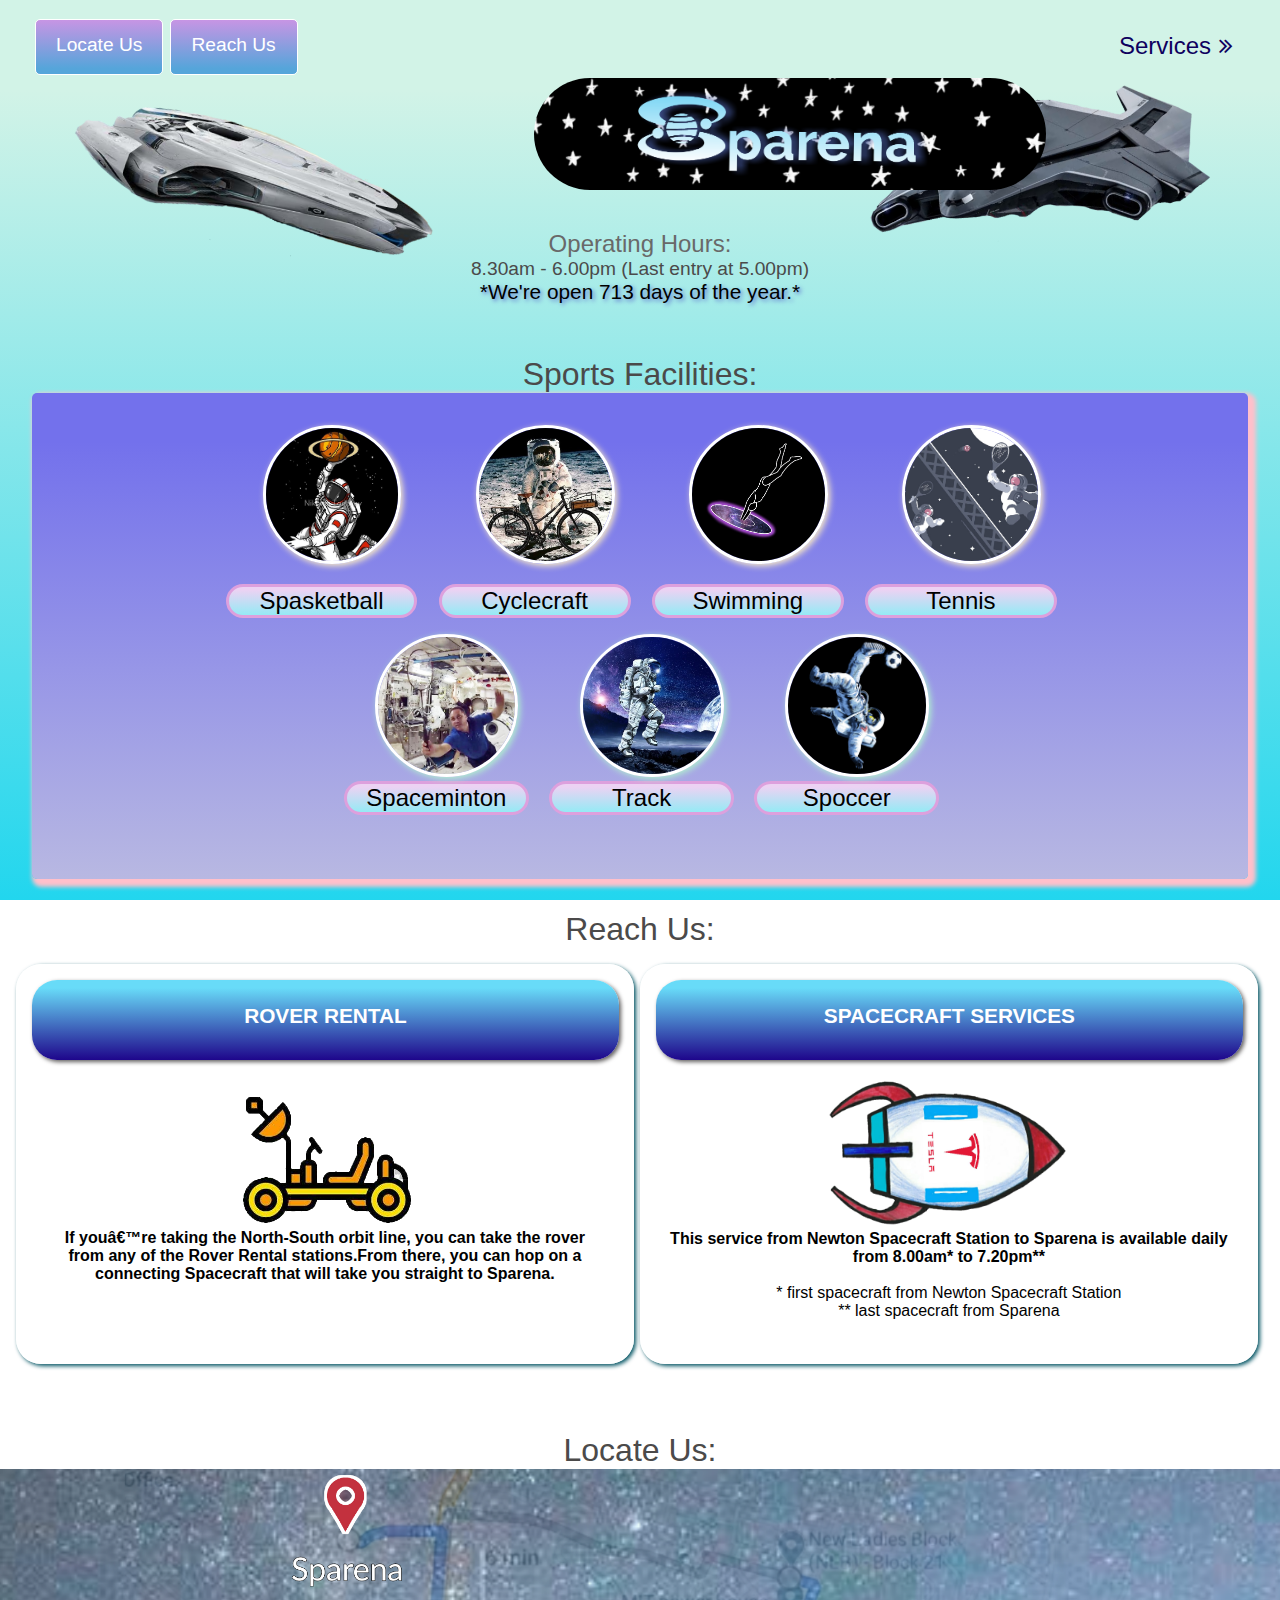
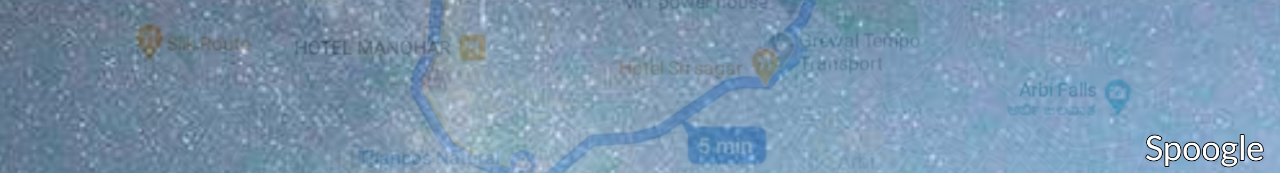
==== index.html @ cf697b69 "Files added for the first time." ====
<!DOCTYPE html>
<html lang="en" dir="ltr">
  <head>


    <meta name="viewport" content="width=device-width, initial-scale=1.0" />
    <meta charset=“UTF-8”>



      
<link rel="stylesheet" href="./css/index.css">

<link rel="stylesheet" href="https://cdnjs.cloudflare.com/ajax/libs/font-awesome/4.7.0/css/font-awesome.min.css">
   

  </head>

  <body>
    <div class="topnavigation">
     

      <a href="#locate">Locate Us</a>

<a href="#reach">Reach Us</a>

    <a href="services.html">Services</a>





</div>
    <div class="topnav">
     

<a class="boxtitle"  href="#locate">Locate Us</a>

<a class="boxtitle"  href="#reach">Reach Us</a>


</div>
 <div class="background-wrap">
  <img src="img/sparena.png" width="100%">  
</div> 

    
    <div style="text-align:right;">
        <a href="services.html">
        <button class="tour">Services<i class="fa fa-angle-double-right"></i></button></a>
        </div>
<br>
    <div class="background-wrap">
        <div class="background"></div>
      </div>
  
     <div style="text-align: center;">

<img src="./img/logo.png" class="logo glow">

           <div class="container">
             
               <br>
<br>
<h3 class="operation">Operating Hours:</h3>

<p style="font-size: 1.2rem;">8.30am - 6.00pm (Last entry at 5.00pm)</p>
  <p class="notice">  *We're open 713 days of the year.*</p>
<br>
<br>
<div id="basketballinfo" class="info">
<div style="text-align: right;" onclick="myFunctionclose()" ><i  class="closebutton  fa fa-window-close"></i></div>
  <p class="cardtitle">Spasketball</p>
<p class="sportdetail">
  8 contemporary  courts, along with magnificent lights and proper training for beginners.
</p>
  
</div>


<div id="cyclinginfo" class="info">
  <div style="text-align: right;" onclick="myFunctionclose()" ><i  class="closebutton  fa fa-window-close"></i></div>
  <p class="cardtitle">Cyclecraft</p>
  <p class="sportdetail">
   A 2km long flat track and another 1km long track with hurdles for better practice on space tracks.
  </p>
</div>

<div id="swimminginfo" class="info">
  <div style="text-align: right;" onclick="myFunctionclose()" ><i  class="closebutton  fa fa-window-close"></i></div>
  <p class="cardtitle">Swimming</p>
  <p class="sportdetail">
   Pool with dimensions 200x100m and a trainer facility which provides swimming lessons for all 4 strokes-butterfly,backstroke,breaststroke and freestyle.
  </p>
</div>

<div id="tennisinfo" class="info">
  <div style="text-align: right;" onclick="myFunctionclose()" ><i  class="closebutton  fa fa-window-close"></i></div>
  <p class="cardtitle">Tennis</p>
  <p class="sportdetail">
   Along with 10 floating tables for all tennis enthusiasts with more bouncing of the ball in less gravity,this facility also provides outer space tennis platforms with the thrill-seekers.
   </p>
</div>

<div id="spacemintoninfo" class="info">
  <div style="text-align: right;" onclick="myFunctionclose()" ><i  class="closebutton  fa fa-window-close"></i></div>
  <p class="cardtitle">Spaceminton</p>
  <p class="sportdetail">
   7 furnished courts with electronic scoring and umpiring system,which ensures a fair game play.
  </p>
</div>

<div id="trackinfo" class="info">
  <div style="text-align: right;" onclick="myFunctionclose()" ><i  class="closebutton  fa fa-window-close"></i></div>
  <p class="cardtitle">Track</p>
  <p class="sportdetail">
 A 400m Space Jogging track with marks after 50m,100m,200m,so as to measure the distance covered easily.
  <br>
  <br>*FREE OF COST SERVICE ACCESSIBLE TO EVERYONE*</p>
</div>


<div id="spoccerinfo" class="info">
  <div style="text-align: right;" onclick="myFunctionclose()" ><i  class="closebutton  fa fa-window-close"></i></div>
  <p class="cardtitle">Spoccer</p>
  <p class="sportdetail">
An enormous ground with a reliable referring system to promote impartiality in this revised version of our favourite land game.
  </p>
</div>





<p class="heading">Sports Facilities:</p>
<div class="boxcontainer">
      
      <div class="sportgrid">
       
        <div class="sportdiv">
          
        <img  onclick="myFunction1()"   src="./img/basketball.jpg" id="basketball" class="pic">
        <h2 onclick="myFunction1()" class="sport">Spasketball</h2>
      
      </div>
     
      <div  class="sportdiv">
        <img onclick="myFunction2()"  id="cycling" src="./img/cycling.jpg"class="pic">
        <h2 onclick="myFunction2()"  class="sport">Cyclecraft</h2>
      </div>
      <div class="sportdiv">
        <img   onclick="myFunction3()" id="swimming" src="./img/swimming.gif"class="pic">
        <h2  onclick="myFunction3()"  class="sport">Swimming</h2>
      </div>
      <div  class="sportdiv">
        <img onclick="myFunction4()"   id="tennis" src="./img/tennis.jpg"class="pic">
        <h2 onclick="myFunction4()" class="sport">Tennis</h2>
      </div>
      </div >
      <div class="sportgrid2">
        <div class="sportdiv">
        <img  onclick="myFunction5()"   id="spaceminton"src="./img/spaceminton.jpg"class="pic2">
        <h2 onclick="myFunction5()" class="sport">Spaceminton</h2>
      </div>
      <div class="sportdiv">
        <img  onclick="myFunction6()"  id="track" src="./img/track.jpg"class="pic2">
        <h2 onclick="myFunction6()" class="sport">Track</h2>
      </div>
      <div  class="sportdiv">
        <img  onclick="myFunction7()"  id="spoccer" src="./img/spoccer.png"class="pic2">
        <h2 onclick="myFunction7()" class="sport">Spoccer</h2>
      </div>
       </div>
    
      </div>

    
      
      </div>

      <p class="heading">Reach Us:</p> 

<div id="reach" class="center grid">
    <div class="option">
      <div class="header">ROVER RENTAL</div>
      <div class="center">
        <img src="./img/rover.png" width="40%" />
        <p class="para">
            If you’re taking the North-South orbit line, you can take the rover from any of the Rover Rental stations.From there, you can hop on a connecting Spacecraft that will take you straight to Sparena.
        </p>
      </div>
    </div>

    <div class="option">
      <div class="header">SPACECRAFT SERVICES</div>
      <img src="./img/spacecraft.png" width="40%" />
      <p class="para">
        This service from Newton Spacecraft Station to Sparena is available daily from 8.00am* to 7.20pm**
    </p>
    <br>
    <p style="color: black;">
        * first spacecraft from Newton Spacecraft Station</p>
        <p style="color: black;">
        ** last spacecraft from Sparena
    </p>
    </div>

   
  </div>
<br>
<br>
<p class="heading">Locate Us:</p>
<div id="locate">
    <img src="./img/map.png" style="width: 100%;">
</div>

  </body>
<script>
 
  function myFunction1() {
    document.getElementById("basketballinfo").style.display = "block";
    document.getElementById("cyclinginfo").style.display = "none";
    document.getElementById("tennisinfo").style.display = "none";
    document.getElementById("swimminginfo").style.display = "none";
    document.getElementById("trackinfo").style.display = "none";
    document.getElementById("spoccerinfo").style.display = "none";
    document.getElementById("spacemintoninfo").style.display = "none";

  } 

  function myFunction2() {
    document.getElementById("basketballinfo").style.display = "none";
    document.getElementById("cyclinginfo").style.display = "block";
    document.getElementById("tennisinfo").style.display = "none";
    document.getElementById("swimminginfo").style.display = "none";
    document.getElementById("trackinfo").style.display = "none";
    document.getElementById("spoccerinfo").style.display = "none";
    document.getElementById("spacemintoninfo").style.display = "none";

  } 

  function myFunction3() {
    document.getElementById("basketballinfo").style.display = "none";
    document.getElementById("cyclinginfo").style.display = "none";
    document.getElementById("tennisinfo").style.display = "none";
    document.getElementById("swimminginfo").style.display = "block";
    document.getElementById("trackinfo").style.display = "none";
    document.getElementById("spoccerinfo").style.display = "none";
    document.getElementById("spacemintoninfo").style.display = "none";

  } 

  function myFunction4() {
    document.getElementById("basketballinfo").style.display = "none";
    document.getElementById("cyclinginfo").style.display = "none";
    document.getElementById("tennisinfo").style.display = "block";
    document.getElementById("swimminginfo").style.display = "none";
    document.getElementById("trackinfo").style.display = "none";
    document.getElementById("spoccerinfo").style.display = "none";
    document.getElementById("spacemintoninfo").style.display = "none";

  } 

  function myFunction5() {
    document.getElementById("basketballinfo").style.display = "none";
    document.getElementById("cyclinginfo").style.display = "none";
    document.getElementById("tennisinfo").style.display = "none";
    document.getElementById("swimminginfo").style.display = "none";
    document.getElementById("trackinfo").style.display = "none";
    document.getElementById("spoccerinfo").style.display = "none";
    document.getElementById("spacemintoninfo").style.display = "block";

  } 

  function myFunction6() {
    document.getElementById("basketballinfo").style.display = "none";
    document.getElementById("cyclinginfo").style.display = "none";
    document.getElementById("tennisinfo").style.display = "none";
    document.getElementById("swimminginfo").style.display = "none";
    document.getElementById("trackinfo").style.display = "block";
    document.getElementById("spoccerinfo").style.display = "none";
    document.getElementById("spacemintoninfo").style.display = "none";

  } 

  function myFunction7() {
    document.getElementById("basketballinfo").style.display = "none";
    document.getElementById("cyclinginfo").style.display = "none";
    document.getElementById("tennisinfo").style.display = "none";
    document.getElementById("swimminginfo").style.display = "none";
    document.getElementById("trackinfo").style.display = "none";
    document.getElementById("spoccerinfo").style.display = "block";
    document.getElementById("spacemintoninfo").style.display = "none";

  } 

  function myFunctionclose() {
    document.getElementById("basketballinfo").style.display = "none";
    document.getElementById("cyclinginfo").style.display = "none";
    document.getElementById("tennisinfo").style.display = "none";
    document.getElementById("trackinfo").style.display = "none";
    document.getElementById("spoccerinfo").style.display = "none";
    document.getElementById("swimminginfo").style.display = "none";
    document.getElementById("spacemintoninfo").style.display = "none";

  } 

    
</script> 


</html>
---- css/index.css ----
* {
    box-sizing: border-box;
  }
  
  ul {
    list-style-type: none;
  }
  
  body {
    font-family: "Lato", sans-serif;
    color:black;
  
  }
  
  .option {
    width: 99%;
    height: 25rem;
  border-radius: 25px;
    text-align: center;
    background-color:rgba(255, 255, 255, 0.911);
    color: black;
 
    box-shadow: 2px 2px 4px rgb(3, 84, 99);
  }
  
  .center {
    text-align: center;
    padding: 1rem;
  }
  
  .header {
    padding: 1.5rem;
    height: 20%;
    width: 95%;
    text-align: center;
   color:white;
    font-family: "Century Gothic", sans-serif;
    font-weight: 700;
    font-size: 1.3rem;
  
    background-image: linear-gradient( #68dbf8 10%, rgb(30, 6, 139)100%);
    
    margin:1rem;
    border-radius: 25px;
    box-shadow: 2px 2px 4px rgb(97, 95, 95);
  }
  

  @media(max-width:900px){
    .header {
        padding: 1.5rem;
        height: 20%;
        width: 93%;
     
      
      }
  }
  .para {
    font-family: "Century Gothic", sans-serif;
    font-weight: 600;
    font-size: 1rem;
    color: black;
    margin-left:1rem;
    margin-right:1rem;
  }
  .grid {
    display: grid;
    grid-template-columns: 1fr;
    grid-template-rows: 1fr 1fr;
    row-gap: 1rem;
  }
  @media (min-width: 900px) {
    .grid {
      display: grid;
      grid-template-columns: 1fr 1fr;
      grid-template-rows: 1fr;
    }
  }

  .boxcontainer{

    background-color: rgba(126, 126, 241, 0.555);
    background-image: linear-gradient( #7371ec 10%, rgb(184, 184, 226)100%);
    border-radius: 5px;
  margin-left:2rem;
  margin-right:2rem;
  margin-bottom:2rem;
    padding:1rem;
    box-shadow: 4px 4px 4px 4px pink;
 
  }

  .boxcontainer:hover{

    background-image: linear-gradient( #b958f1 10%, rgb(88, 135, 223)100%);
    border-radius: 5px;
margin:2rem;
    padding:1rem;
    box-shadow:  4px 4px 4px 4px rgb(108, 141, 230);
  }

  

  body {

    background-attachment: fixed;
    background-repeat: no-repeat;


background-image: linear-gradient( rgb(210, 243, 231) 10%, rgb(34, 214, 238)100%);
font-family: -apple-system, BlinkMacSystemFont, 'Segoe UI', Roboto, Oxygen, Ubuntu, Cantarell, 'Open Sans', 'Helvetica Neue', sans-serif;
  }



  * {
  margin:0;
  padding:0;

  }






.sportgrid{

display:grid;
grid-template-rows: 1fr;
grid-template-columns: 1fr 1fr 1fr 1fr  ;
column-gap: 0;
row-gap: 0;
margin-left: 15%;
margin-right: 13%;

}

.sportgrid2{

display:grid;
grid-template-rows: 1fr;
grid-template-columns: 1fr 1fr 1fr  ;
column-gap: 0;
row-gap: 0;
margin-left: 25%;
margin-right: 23%;
margin-bottom: 2rem;
}
@media(max-width:600px){

.sportgrid{
margin-left: 0;
display:grid;
grid-template-rows: 1fr 1fr 1fr 1fr ;
grid-template-columns: 1fr ;
margin:1rem;
}

.sportgrid2{
margin-left: 0;
display:grid;
grid-template-rows: 1fr 1fr 1fr;
grid-template-columns: 1fr ;
margin:1rem;
}
}


.pic{
border-radius: 93px;
width: 65%;
border:solid 0.2rem white;
margin:1rem;
box-shadow: 2px 2px 6px#fcedc3;
}


.pic2{
border-radius: 100px;
width: 70%;
border:solid 0.2rem white;
box-shadow: 2px 2px 6px#b1f1ce;
}

.pic2:hover{

box-shadow: 2px 2px 2px 2px black ;
width: 80%;
}


.pic:hover{

box-shadow: 2px 2px 2px 2px black ;
width: 90%;
}


/* buttons hover */
button:hover {
transform: translatey(3px);
box-shadow: none;
}

/* buttons hover Animation */
button:hover {
animation: ani9 0.4s ease-in-out infinite alternate;
}
@keyframes ani9 {
0% {
transform: translateY(3px);
}
100% {
transform: translateY(5px);
}
}

.logo{
width: 40%;
}
.glow {
margin:0;
-webkit-animation: glow 1s ease-in-out infinite alternate;
-moz-animation: glow 1s ease-in-out infinite alternate;
animation: glow 1s ease-in-out infinite alternate;
height:7rem;
border-radius:70px;
}

@media(max-width:900px)
{
.glow {
border-radius:80px;
height:4rem;
}


.pic,.pic2{
border-radius: 100px;
width: 30%;
margin:1rem;

}




.logo{
width: 40%;

}
}
@-webkit-keyframes glow {
from {

}
to {
box-shadow: 0 0 10px #fff, 0 0 20px rgb(226, 203, 231), 0 0 20px #8a00e6, 0 0 20px #8709ee, 0 0 30px #480580;
}
}


button:hover {
transform: translatey(3px);
box-shadow: none;
}

/* buttons hover Animation */
button:hover {
animation: ani9 0.4s ease-in-out infinite alternate;
}
@keyframes ani9 {
0% {
transform: translateY(3px);
}
100% {
transform: translateY(5px);
}
}

i{
margin-left: 0.5rem;
}

.tour{


 width: 13rem;
 color: rgb(14, 0, 94);
 background-color:rgba(231, 229, 113, 0);
border:none;
 font-size: 1.5rem;
 margin-top:1rem;
 font-family: -apple-system, BlinkMacSystemFont, 'Segoe UI', Roboto, Oxygen, Ubuntu, Cantarell, 'Open Sans', 'Helvetica Neue', sans-serif;

}

@media(max-width:900px){
.tour{


font-size: 1rem;
margin-top:2rem;
padding-left:3rem;

}

}


button:hover {
transform: translatey(3px);

}

/* buttons hover Animation */
button:hover {
animation: ani9 0.4s ease-in-out infinite alternate;
}
@keyframes ani9 {
0% {
 transform: translateY(3px);
}
100% {
 transform: translateY(5px);
}
}
.tour:hover{
 color:rgb(103, 58, 228);
 text-shadow: 4px 4px 4px rgba(0, 225, 255, 0.884);
 background-color: #812ec400;
}

.operation{
color:rgb(105, 105, 105);
font-weight: 500;
font-size: 1.5rem;
}

.notice{
color:rgb(0, 0, 0);
font-weight: 500px;
font-size: 1.3rem;
text-shadow: 2px 2px 4px rgb(96, 116, 207);
}
p{
color:rgb(75, 74, 74);

}

*{
padding:0;
margin:0;
}


.pic2:hover{

box-shadow: 2px 2px 2px 2px rgb(208, 170, 243);
width: 80%;
}


.pic:hover{

box-shadow: 2px 2px 2px 2px rgb(208, 170, 243);
width: 75%;
}
body{
padding: 0;
margin: 0;
}

.sport{
font-weight: 300;
width:90%;

background-image: linear-gradient( rgb(236, 210, 243) 10%, rgb(149, 234, 245)100%);
border: solid plum 0.2rem;
margin-bottom:1rem;
border-radius: 25px;
}

@media(max-width:900px){
.sport{
width:99%;
height:3rem;
margin:0;
padding-top:0.5rem;
}
}
.sportdiv:hover{
color:white;
text-shadow: 4px 4px 4px rgb(0, 156, 156);
}



.info{

background: url("https://cdn.pixabay.com/photo/2015/07/02/10/13/sky-828648_1280.jpg");

box-shadow:  4px 4px 4px 4px rgb(108, 141, 230);
height:200px;
color: black;
width:95%;
margin-left: 2rem;
border-radius: 5px;
filter: brightness(100%);
border:0.1rem rgb(155, 228, 247) solid;
}

@media(max-width:900px)
{
.info{
height:300px;
}
}

#basketballinfo,#cyclinginfo,#spoccerinfo,#swimminginfo,#trackinfo,#spacemintoninfo,#tennisinfo{
display: none;
}

.closebutton{

margin-top:0.5rem;
margin-right:1rem;
color:#f5f5f5;
font-size: 1.5rem;
text-shadow: 4px 4px 4px 4px rgb(48, 48, 48);

}

.cardtitle{
color:white;
font-weight: 300;
font-size: 1.5rem;
text-shadow: 4px 4px 4px rgb(155, 235, 255);

}

.background-wrap {
    width: 100%;
    height: 70%;
    position: absolute;
    top: 0;
    left: 0;
    z-index: -1;
    overflow: hidden;
    margin-top:2rem;
  }

  

  @media(max-width:900px){
    .pic,.pic2{
width:0rem;
border:none;
    }

    .info{
      width:85%;
    }

    .background-wrap {
    width: 100%;
    height: 70%;
    position: absolute;
    margin-top:3rem;
    left: 0;
    z-index: -1;
    overflow: hidden;
  }

.logo{
  margin:0;
}
  }
  
 
.topnavigation{
font-size:1rem;
}
.topnavigation a {
float: left;
color: #000000;
text-align: center;
padding: 14px 16px;
text-decoration: none;
font-size: 1.2rem;
}

.topnavigation {
background-image: linear-gradient( rgb(210, 243, 231) 10%, rgb(34, 214, 238)100%);
overflow: hidden;
margin-bottom: 1rem;
box-shadow: 2px 2px 4px rgb(102, 101, 101);
}


/* Change the color of links on hover */
.topnavigation a:hover {
background-image: linear-gradient( rgb(155, 166, 233) 10%, rgb(62, 120, 247)100%);
color: white;
}

/* Add a color to the active/current link */
.topnavigation a.active {
background-color: #032b5a;
color: white;
}

.topnav{
font-size:1rem;
}
.topnav a {
float: left;

text-align: center;
padding: 14px 16px;
text-decoration: none;
font-size: 1.2rem;
}

.boxtitle{
border:solid white 0.08rem;
border-radius: 5px;

height: 3.5rem;
padding: none;
background-image: linear-gradient(to top, rgb(85, 165, 218) 10%, rgb(199, 149, 228)100%); 
color: rgb(255, 255, 255);
margin: 0.2rem;
width:8rem;

}
.boxtitle:hover{
border:solid white 0.08rem;
color: rgb(0, 0, 0);
border-radius: 5px;
background-image: linear-gradient(to top, rgb(217, 228, 247) 10%, rgb(191, 159, 250)100%); 
}

input [type="checkbox"]{
margin-left: 0.5rem;

}

.boxtitle:hover {
  transform: translatey(3px);
  box-shadow: none;
}

/* buttons hover Animation */
.boxtitle:hover {
  animation: ani9 0.4s ease-in-out infinite alternate;
}
@keyframes ani9 {
  0% {
    transform: translateY(3px);
  }
  100% {
    transform: translateY(5px);
  }
}

@media(max-width: 900px){
.boxtitle,.tour{
visibility: hidden;
}

}

@media(min-width: 900px){
.topnavigation{
visibility: hidden;
height:0;
}
.topnavigation a {

padding:0;
text-decoration: none;
font-size:0rem;
}



}

*{
padding:0;
margin:0;
}

.topnav{
margin-left:2rem;
}

.heading{
margin-top:1rem;
font-size: 2rem;
font-weight:400;
font-family: -apple-system, BlinkMacSystemFont, 'Segoe UI', Roboto, Oxygen, Ubuntu, Cantarell, 'Open Sans', 'Helvetica Neue', sans-serif;


}



@media(max-width: 900px){


.heading{
margin-top:1rem;
font-size: 1.5rem;
font-weight:300;

}

.topnav,.boxtitle,.tour{
visibility: hidden;
height:0;
margin:0;
padding:0;
}

.topnav a{
font-size: 0;
}
}

.sportdetail{
margin-top: 2rem;
color: #b1f1ce;
font-size: 1.3rem;
font-weight: 70;
text-shadow: 2px 2px 4px rgb(243, 144, 238);
font-family: -apple-system, BlinkMacSystemFont, 'Segoe UI', Roboto, Oxygen, Ubuntu, Cantarell, 'Open Sans', 'Helvetica Neue', sans-serif;
}
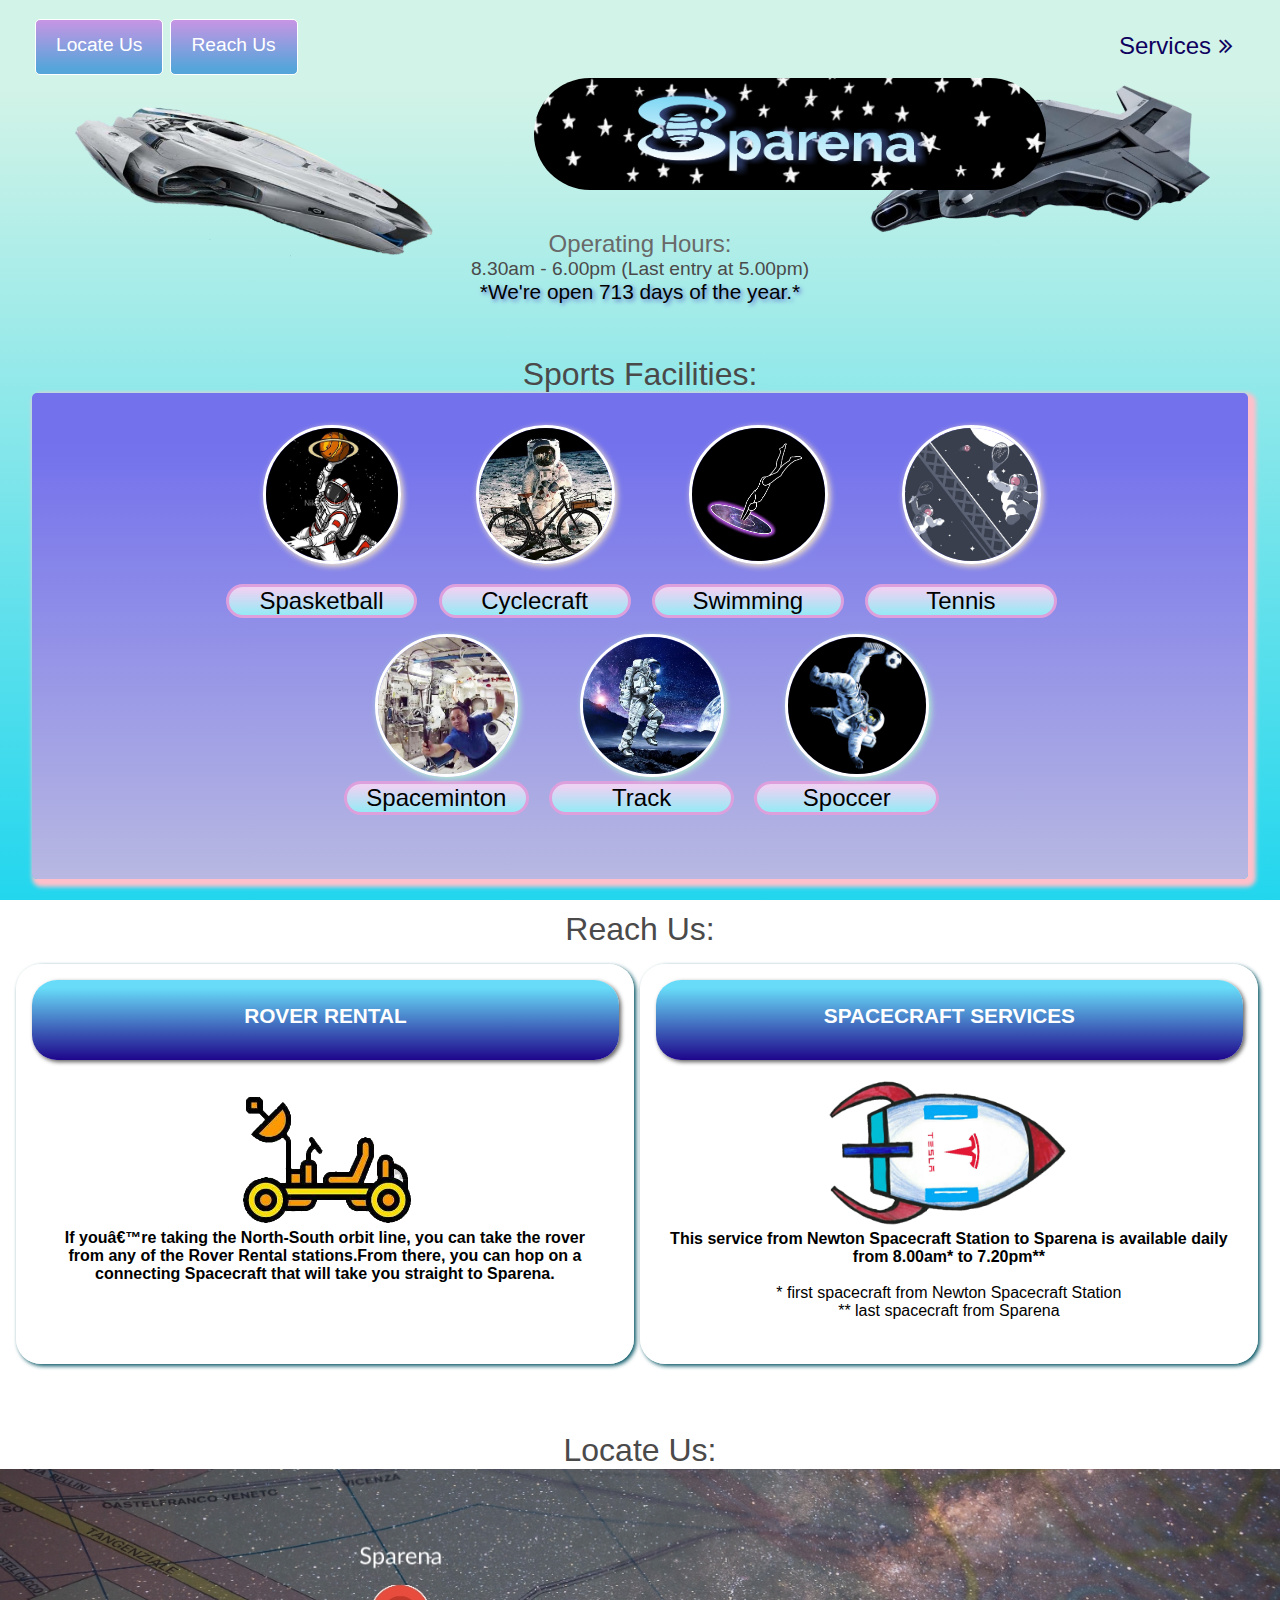
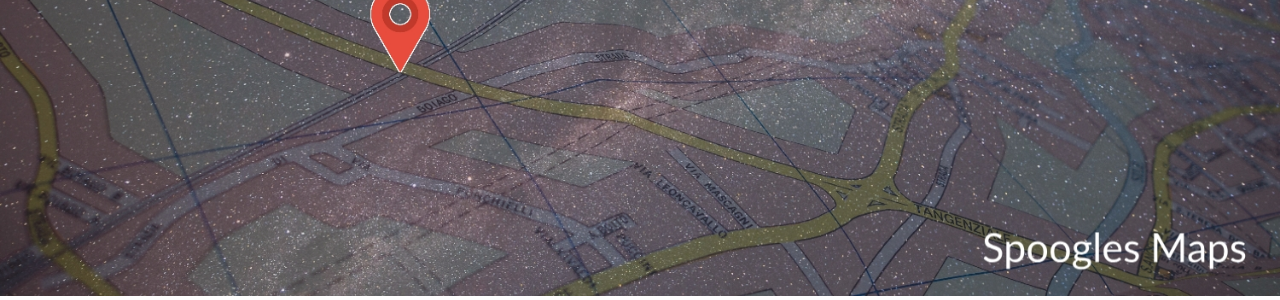
==== commit 52df00e9: "Add files via upload" ====
--- a/index.html
+++ b/index.html
@@ -212,7 +212,7 @@
 <br>
 <p class="heading">Locate Us:</p>
 <div id="locate">
-    <img src="./img/map.png" style="width: 100%;">
+    <img src="./img/map.jpg" style="width: 100%;">
 </div>
 
   </body>
